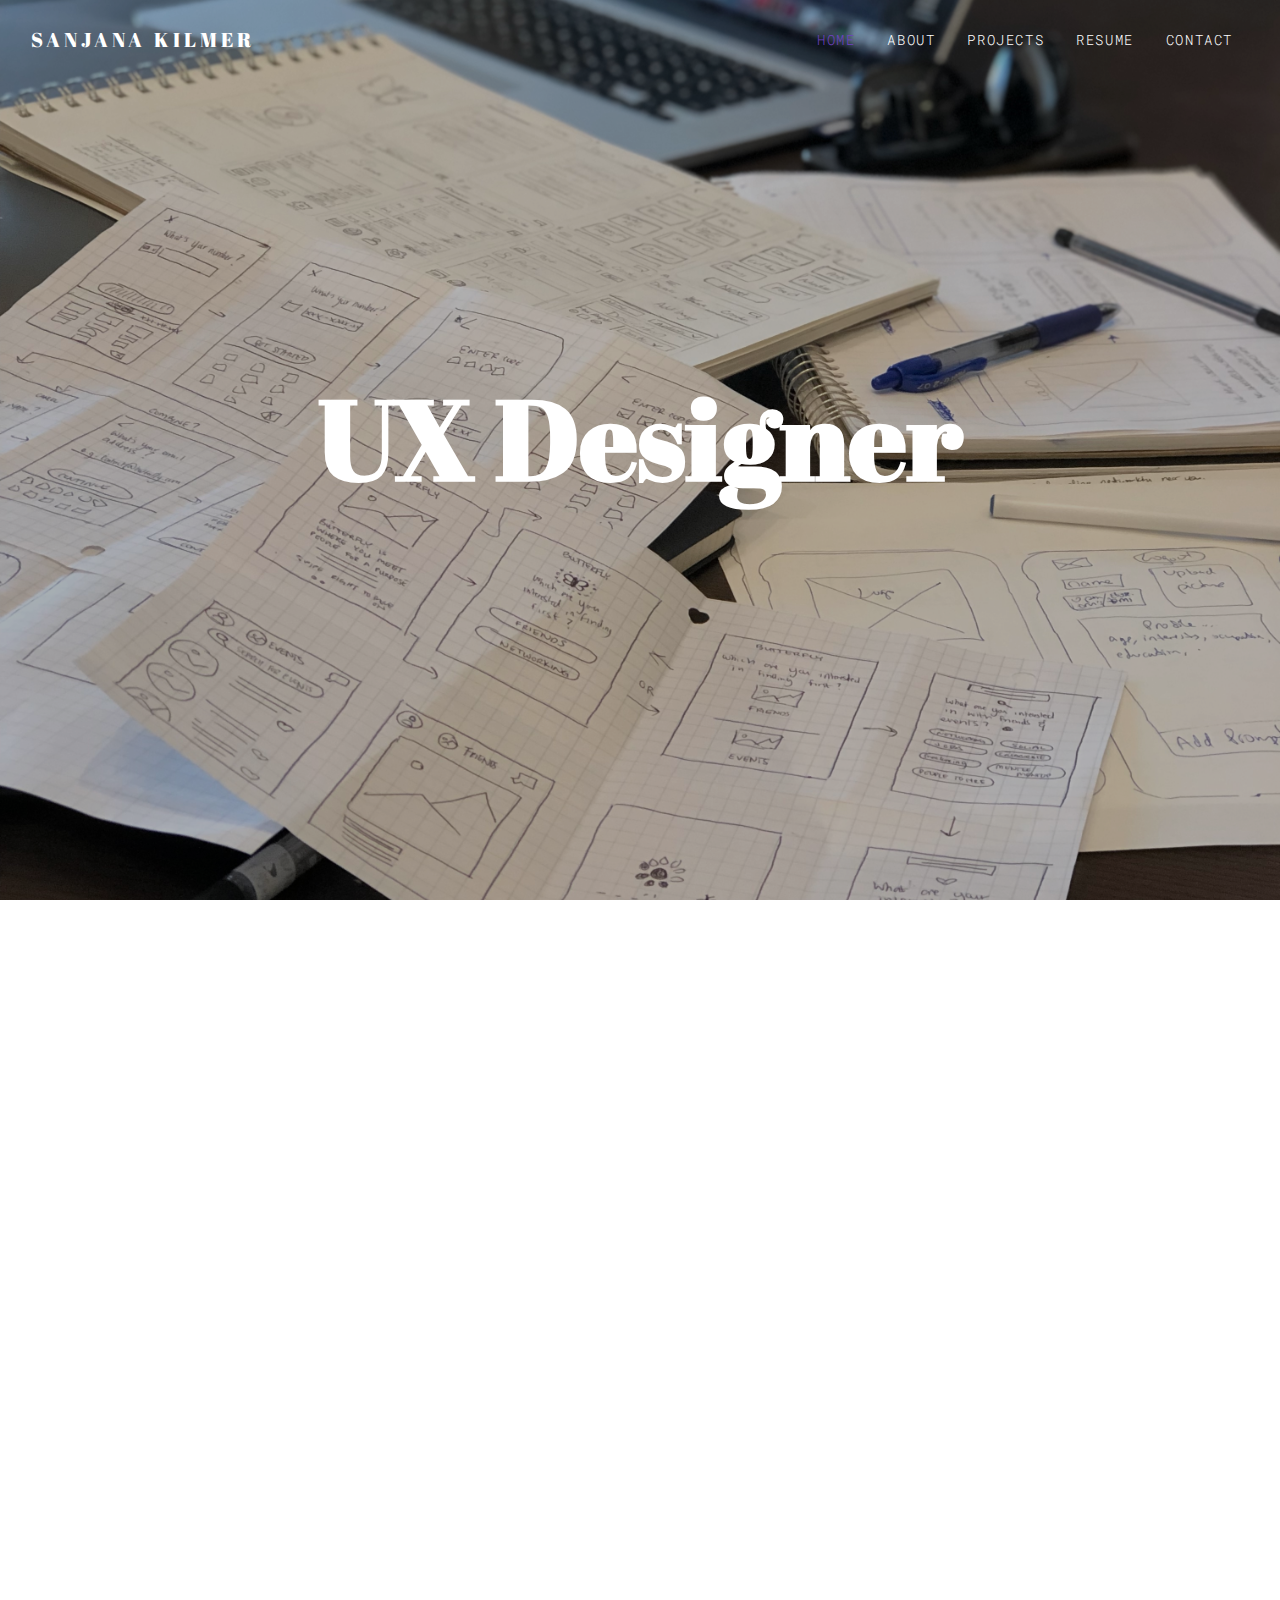
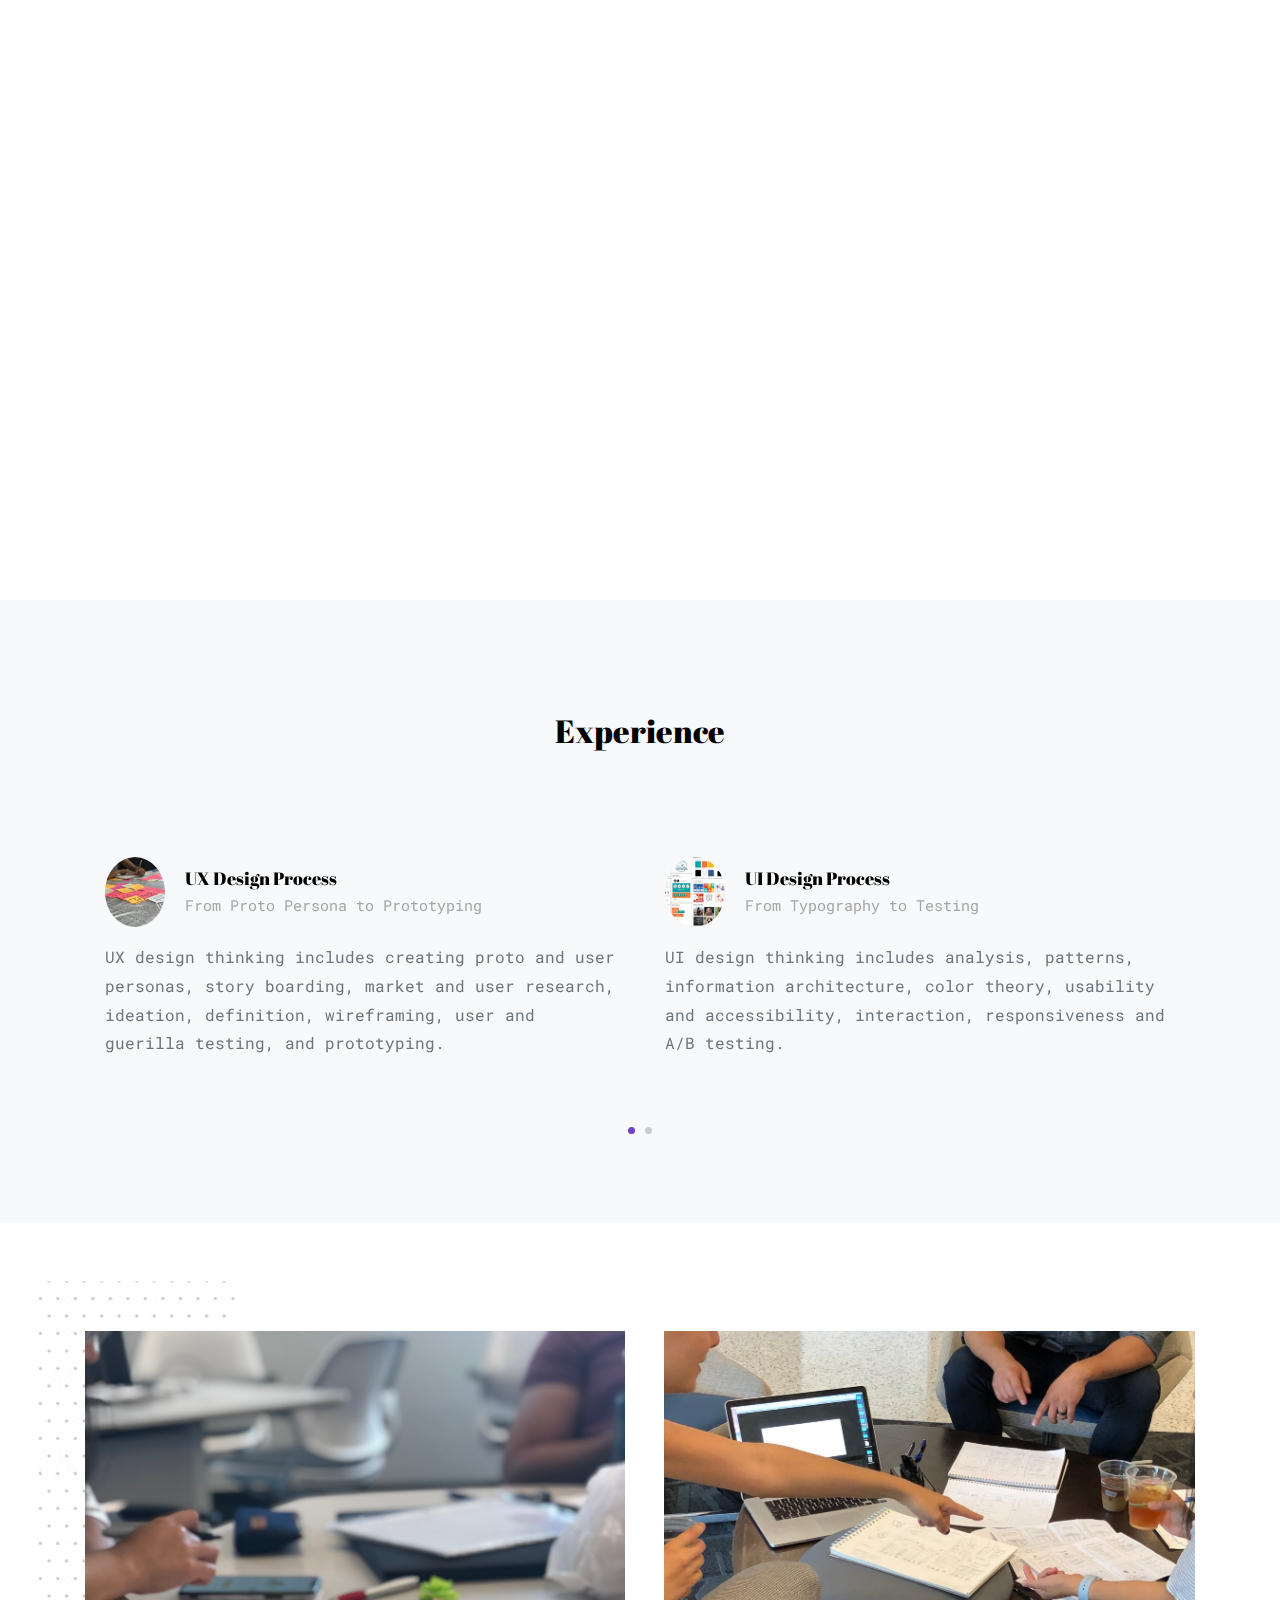
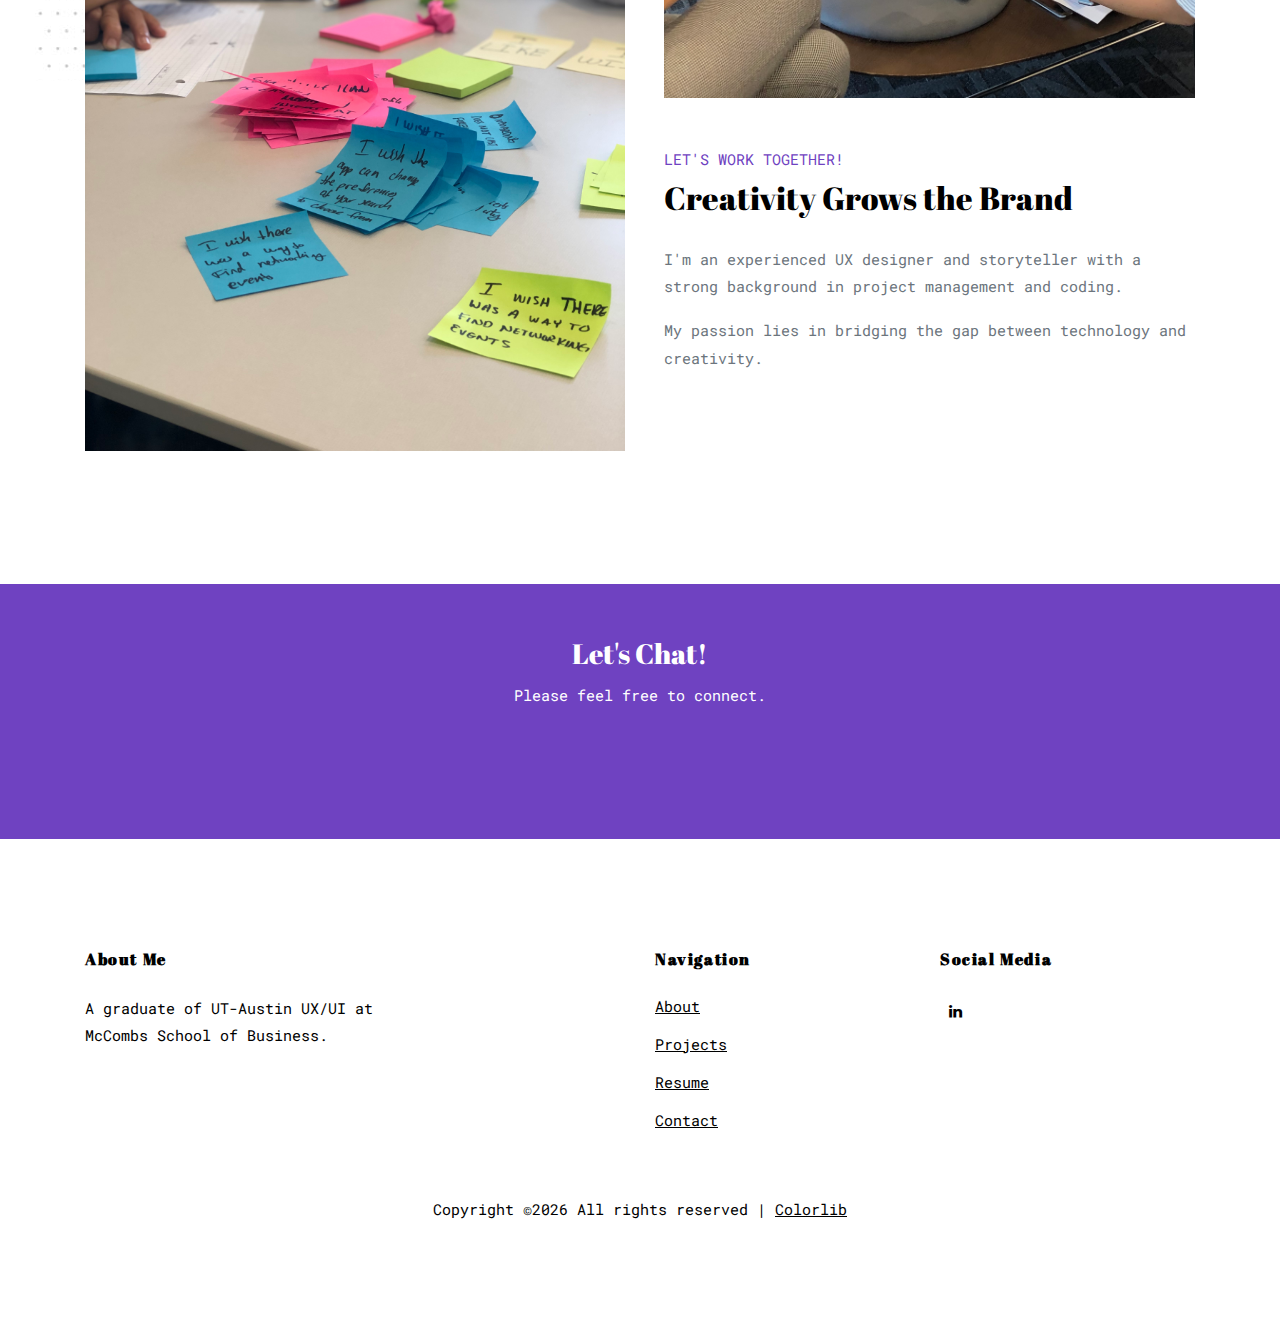
==== index.html @ 7eedc4c9 "Update index.html" ====
<!DOCTYPE html>
<html lang="en">

<head>
  <title>Sanjana Kilmer &mdash; Website</title>
  <meta charset="utf-8">
  <meta name="viewport" content="width=device-width, initial-scale=1, shrink-to-fit=no">


  <link href="https://fonts.googleapis.com/css?family=Abril+Fatface:400,400i|Roboto+Mono&display=swap" rel="stylesheet">


  <link rel="stylesheet" href="css/animate.css">
  <link rel="stylesheet" href="css/owl.carousel.min.css">
  <link rel="stylesheet" href="css/jquery.fancybox.min.css">


  <link rel="stylesheet" href="fonts/ionicons/css/ionicons.min.css">
  <link rel="stylesheet" href="fonts/fontawesome/css/font-awesome.min.css">
  <link rel="stylesheet" href="fonts/flaticon/font/flaticon.css">
  <link rel="stylesheet" href="css/aos.css">
  <link rel="stylesheet"
    href="https://cdnjs.cloudflare.com/ajax/libs/simple-line-icons/2.4.1/css/simple-line-icons.css">

  <!-- Theme Style -->
  <link rel="stylesheet" href="css/style.css">
  <link rel="stylesheet" href="css/mycss.css">

</head>

<body>

  <header role="banner">
    <nav class="navbar navbar-expand-lg  bg-dark">
      <div class="container-fluid">
        <a class="navbar-brand " href="index.html">Sanjana Kilmer</a>

        <button class="navbar-toggler" type="button" data-toggle="collapse" data-target="#navbarsExample05"
          aria-controls="navbarsExample05" aria-expanded="false" aria-label="Toggle navigation">
          <span class="navbar-toggler-icon"></span>
        </button>

   
        <div class="collapse navbar-collapse" id="navbarsExample05">
          <ul class="navbar-nav pl-md-5 ml-auto">
            <li class="nav-item">
              <a class="nav-link active" href="index.html">Home</a>
            </li>
            <li class="nav-item">
              <a class="nav-link" href="about.html">About</a>
            </li>
            <li class="nav-item dropdown">
              <a class="nav-link" href="projects.html">Projects</a>
            </li>
            <li class="nav-item">
              <a class="nav-link" href="resume.html">Resume</a>
            </li>
            <li class="nav-item">
              <a class="nav-link" href="contact.html">Contact</a>
            </li>
          </ul>

          
        </div>
      </div>
    </nav>
  </header>
  <!-- END header -->

  <div class="slider-item overlay" data-stellar-background-ratio="0.5"
    style="background-image: url('images/Homepage.jpg');">
    <div class="container">
      <div class="row slider-text align-items-center justify-content-center">
        <div class="col-lg-12 text-center col-sm-12">
          <h1 class="mb-4" data-aos="fade-up" data-aos-delay="100">UX Designer</h1>
        </div>
      </div>
    </div>
  </div>

  <div class="section">
    <div class="container">
      <div class="row">
        
          <div class="col-lg-3 mb-4">
              <div class="service text-center" data-aos="fade-up" data-aos-delay="300">
                <span class="icon icon-magnifier mb-4 d-block"></span>
                <h3>Research</h3>
                <p>Everything begins with market and user research.</p>
              </div>
            </div>

        <div class="col-lg-3 mb-4">
          <div class="service text-center" data-aos="fade-up" data-aos-delay="">
            <span class="icon icon-paper-plane mb-4 d-block"></span>
            <h3>Paper Wireframing</h3>
            <p>Prototypes begin with brainstorming, paper designs, and many iterations.</p>
          </div>
        </div>

        <div class="col-lg-3 mb-4">
          <div class="service text-center" data-aos="fade-up" data-aos-delay="100">
            <span class="icon icon-screen-desktop mb-4 d-block"></span>
            <h3>Web Design</h3>
            <p>From research to clickable, responsive website designs.</p>
          </div>
        </div>

        <div class="col-lg-3 mb-4">
          <div class="service text-center" data-aos="fade-up" data-aos-delay="200">
            <span class="icon icon-screen-smartphone mb-4 d-block"></span>
            <h3>Mobile Design</h3>
            <p>Apps and responsive designs.</p>
          </div>
        </div>

      </div>
    </div>
  </div>

  <div class="section">
      <div class="container">
        <div class="row justify-content-center mb-5">
          <div class="col-md-8 text-center" data-aos="fade-up" data-aos-delay="">
            <h2 class="mb-4 section-title">Select Projects</h2>
            <p>Where design thinking, collaboration, and teamwork brings out the best.</p>
          </div>
        </div>
  
        <div class="row">
          <div class="col-lg-4" data-aos="fade-up" data-aos-delay="100">
            <div class="media d-block media-custom text-center">
              <a href="portfolio-single1.html"><img src="images/Ruffugees.png" alt="Image Placeholder" class="img-fluid"></a>
              <div class="media-body">
                <h3 class="mt-0 text-black">Responsive Design for a Non-Profit</h3>
                <p>A collaborative, mobile responsive website redesign for a non-profit organization.</p>
              </div>
            </div>
          </div>
          <div class="col-lg-4" data-aos="fade-up" data-aos-delay="200">
            <div class="media d-block media-custom text-center">
              <a href="portfolio-single2.html"><img src="images/Butterfly.png" alt="Image Placeholder" class="img-fluid"></a>
              <div class="media-body">
                <h3 class="mt-0 text-black">A Social App</h3>
                <p>A collaborative social app for Austinites.</p>
              </div>
            </div>
          </div>
          <div class="col-lg-4" data-aos="fade-up" data-aos-delay="300">
            <div class="media d-block media-custom text-center">
              <a href="portfolio-single3.html"><img src="images/DoL.png" alt="Image Placeholder" class="img-fluid"></a>
              <div class="media-body">
                <h3 class="mt-0 text-black">Redesign for the Department of Labor</h3>
                <p>UI-focused redesign of the Department of Labor website.</p>
              </div>
            </div>
          </div>
    
        </div>
      </div>
      
  </div>

  <div class="section bg-light block-11">
    <div class="container">
      <div class="row justify-content-center mb-5">
        <div class="col-md-8 text-center">
          <h2 class="mb-4 section-title">Experience</h2>
        </div>
      </div>
      <div class="nonloop-block-11 owl-carousel">
        <div class="item">
          <div class="block-33 h-100">
            <div class="vcard d-flex mb-3">
              <div class="image align-self-center"><img src="images/ButterflyAffinity.jpg" alt="Person here"></div>
              <div class="name-text align-self-center">
                <h2 class="heading">UX Design Process</h2>
                <span class="meta">From Proto Persona to Prototyping</span>
              </div>
            </div>
            <div class="text">
              <blockquote>
                <p>UX design thinking includes creating proto and user personas, story boarding, market and user research, ideation, definition, wireframing, user and guerilla testing, and prototyping.</p>
              </blockquote>
            </div>
          </div>
        </div>

        <div class="item">
          <div class="block-33 h-100">
            <div class="vcard d-flex mb-3">
              <div class="image align-self-center"><img src="images/RuffugeesUI.png" alt="Person here"></div>
              <div class="name-text align-self-center">
                <h2 class="heading">UI Design Process</h2>
                <span class="meta">From Typography to Testing</span>
              </div>
            </div>
            <div class="text">
              <blockquote>
                <p>UI design thinking includes analysis, patterns, information architecture, color theory, usability and accessibility, interaction, responsiveness and A/B testing.</p>
              </blockquote>
            </div>
          </div>
        </div>

        <div class="item">
          <div class="block-33 h-100">
            <div class="vcard d-flex mb-3">
              <div class="image align-self-center"><img src="images/IWish.jpg" alt="Person here"></div>
              <div class="name-text align-self-center">
                <h2 class="heading">Teamwork</h2>
                <span class="meta">From Projects to Presentations</span>
              </div>
            </div>
            <div class="text">
              <blockquote>
                <p>Teamwork on projects begins with communication, organization, stream-lined project management delegation, playing on strengths, and preparing effective presentations for clients.</p>
              </blockquote>
            </div>
          </div>
        </div>

        <div class="item">
          <div class="block-33 h-100">
            <div class="vcard d-flex mb-3">
              <div class="image align-self-center"><img src="images/Testing.jpg" alt="Person here"></div>
              <div class="name-text align-self-center">
                <h2 class="heading">Technology</h2>
                <span class="meta">From Coding to Collaborating</span>
              </div>
            </div>
            <div class="text">
              <blockquote>
                <p>Technology plays a vital role, utilizing individual and collaborations on Miro, Trello, Drives, Adobe, InVision, coding in HTML, CSS, JavaScript, jQuery, among others.</p>
              </blockquote>
            </div>
          </div>
        </div>

      </div>
    </div>
  </div>
  <!-- END .block-4 -->
  </div>


  <div class="section">
    <div class="container">
      <div class="row">
        
        <div class="col-lg-6 ml-auto pl-lg-4 mb-5 order-2">

          <img src="images/Teamwork.jpg" alt="Image" class="img-fluid mb-5">
          
          <span class="d-block text-uppercase text-primary">Let's Work Together!</span>
          <h2 class="mb-4 section-title">Creativity Grows the Brand</h2>
          <p>I'm an experienced UX designer and storyteller with a strong background in project management and coding.</p>
          <p class="mb-5">My passion lies in bridging the gap between technology and creativity.</p>
        </div>
        <div class="col-lg-6 order-1">
          <figure class="img-dotted-bg">
            <img src="images/IWish.jpg" alt="Image" class="img-fluid">
          </figure>

        </div>
      </div>
    </div>
  </div>

  
  
  <div class="bg-primary py-5">
      <div class="container text-center">
        <div class="row justify-content-center">
          <div class="col-lg-7">
            <h3 class="text-white mb-2 font-weight-normal" >Let's Chat!</h3>
            <p class="text-white mb-4">Please feel free to connect.</p>
              
            <p class="mb-0" data-aos="fade-up" data-aos-delay="200"><a href="contact.html" class="btn btn-outline-white px-4 py-3">Get In Touch!</a></p>
          </div>
        </div>
  
      </div>
    </div>
  
  

  <footer class="site-footer" role="contentinfo">
    <div class="container">
      <div class="row mb-5">
        <div class="col-md-4 mb-5">
          <h3 class="mb-4">About Me</h3>
          <p class="mb-5">A graduate of UT-Austin UX/UI at McCombs School of Business.</p>
          

        </div>
      
        <div class="col-md-3 ml-auto">
          <h3 class="mb-4">Navigation</h3>
          <ul class="list-unstyled footer-link">
            <li><a href="about.html">About</a></li>
            <li><a href="projects.html">Projects</a></li>
            <li><a href="resume.html">Resume</a></li>
            <li><a href="contact.html">Contact</a></li>
          </ul>
          
        </div>
        <div class="col-md-3 mb-5">
            <h3 class="mb-4">Social Media</h3>
          <ul class="list-unstyled footer-link d-flex footer-social">
            <li><a target="_blank" href="https://www.linkedin.com/in/sanjana-kilmer/" class="p-2"><span class="fa fa-linkedin"></span></a></li>
          </ul>
        </div>
        
      </div>
      <div class="row">
        <div class="col-12 text-md-center text-left">
          <p>
            <!-- Link back to Colorlib can't be removed. Template is licensed under CC BY 3.0. -->
            Copyright &copy;<script>document.write(new Date().getFullYear());</script> All rights reserved | <a href="https://colorlib.com" target="_blank" >Colorlib</a>
            <!-- Link back to Colorlib can't be removed. Template is licensed under CC BY 3.0. -->
          </p>
        </div>
      </div>
    </div>
  </footer>
  <!-- END footer -->

  <!-- loader -->
  <div id="loader" class="show fullscreen"><svg class="circular" width="48px" height="48px">
      <circle class="path-bg" cx="24" cy="24" r="22" fill="none" stroke-width="4" stroke="#eeeeee" />
      <circle class="path" cx="24" cy="24" r="22" fill="none" stroke-width="4" stroke-miterlimit="10"
        stroke="#ffc107" /></svg></div>

  <script src="js/jquery-3.2.1.min.js"></script>
  <script src="js/jquery-migrate-3.0.1.min.js"></script>
  <script src="js/popper.min.js"></script>
  <script src="js/bootstrap.min.js"></script>
  <script src="js/owl.carousel.min.js"></script>
  <script src="js/jquery.waypoints.min.js"></script>
  <script src="js/jquery.fancybox.min.js"></script>
  <script src="js/jquery.stellar.min.js"></script>
  <script src="js/aos.js"></script>
  <script src="js/main.js"></script>

</body>

</html>
---- fonts/flaticon/font/flaticon.css ----
/*
  	Flaticon icon font: Flaticon
  	Creation date: 17/05/2019 07:33
  	*/

@font-face {
  font-family: "Flaticon";
  src: url("./Flaticon.eot");
  src: url("./Flaticon.eot?#iefix") format("embedded-opentype"),
       url("./Flaticon.woff2") format("woff2"),
       url("./Flaticon.woff") format("woff"),
       url("./Flaticon.ttf") format("truetype"),
       url("./Flaticon.svg#Flaticon") format("svg");
  font-weight: normal;
  font-style: normal;
}

@media screen and (-webkit-min-device-pixel-ratio:0) {
  @font-face {
    font-family: "Flaticon";
    src: url("./Flaticon.svg#Flaticon") format("svg");
  }
}

[class^="flaticon-"]:before, [class*=" flaticon-"]:before,
[class^="flaticon-"]:after, [class*=" flaticon-"]:after {   
  font-family: Flaticon;
  speak: none;
  font-style: normal;
  font-weight: normal;
  font-variant: normal;
  text-transform: none;
  line-height: 1;

  /* Better Font Rendering =========== */
  -webkit-font-smoothing: antialiased;
  -moz-osx-font-smoothing: grayscale;
}

.flaticon-yoga-mat:before { content: "\f100"; }
.flaticon-pulse:before { content: "\f101"; }
.flaticon-weight:before { content: "\f102"; }
.flaticon-bike:before { content: "\f103"; }
.flaticon-weight-1:before { content: "\f104"; }
.flaticon-skip-rope:before { content: "\f105"; }
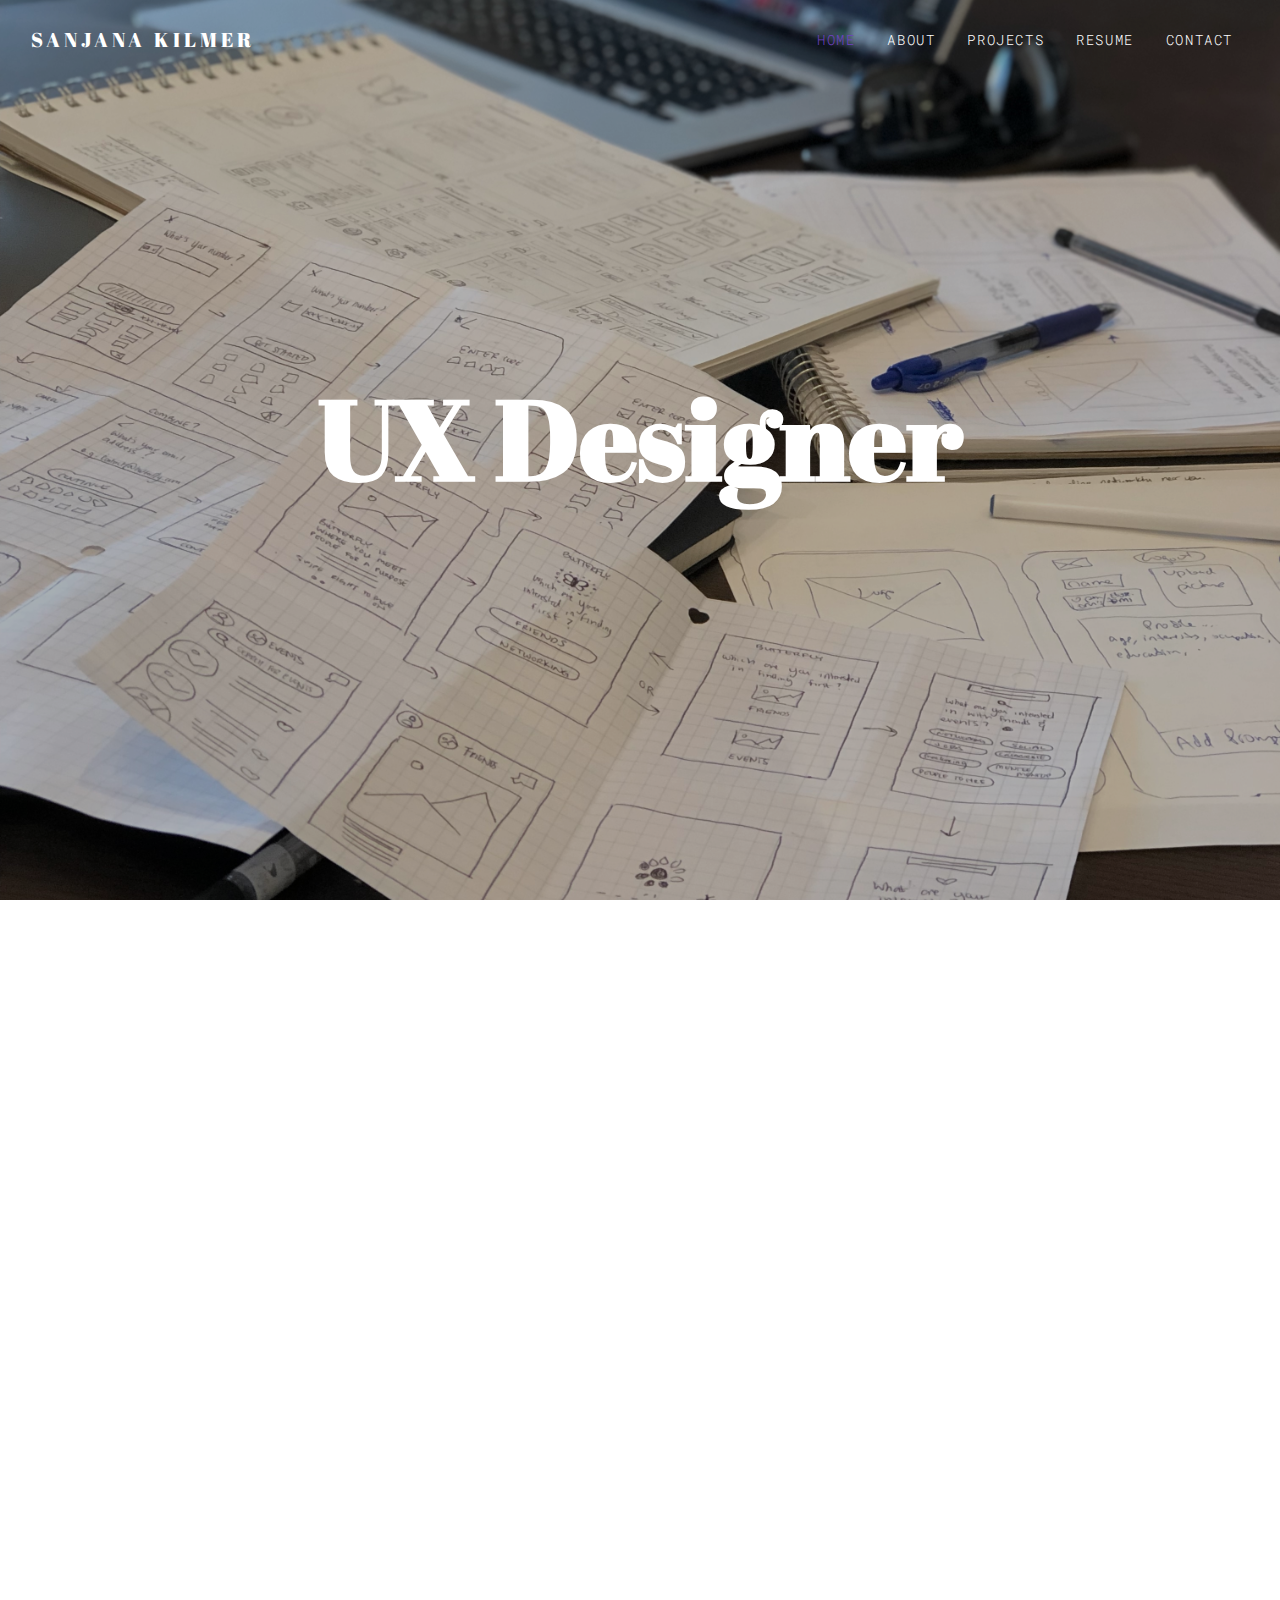
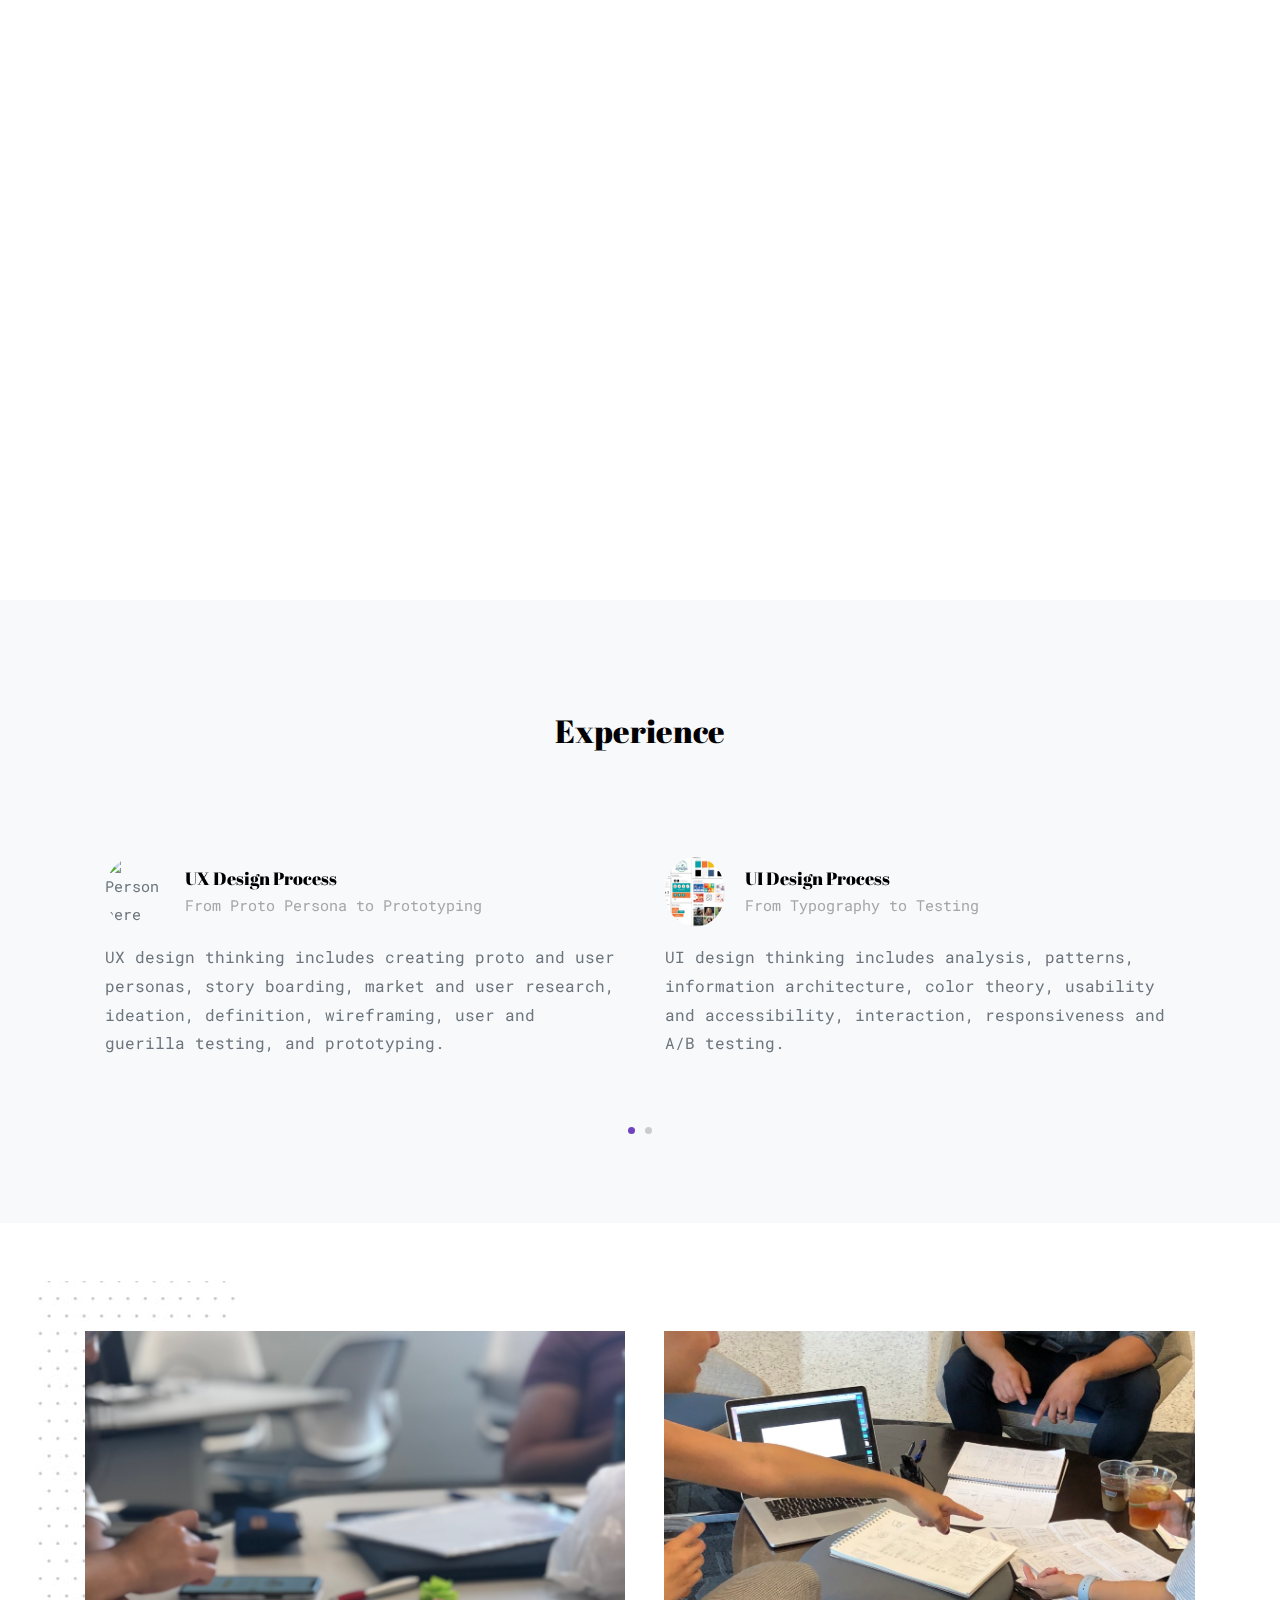
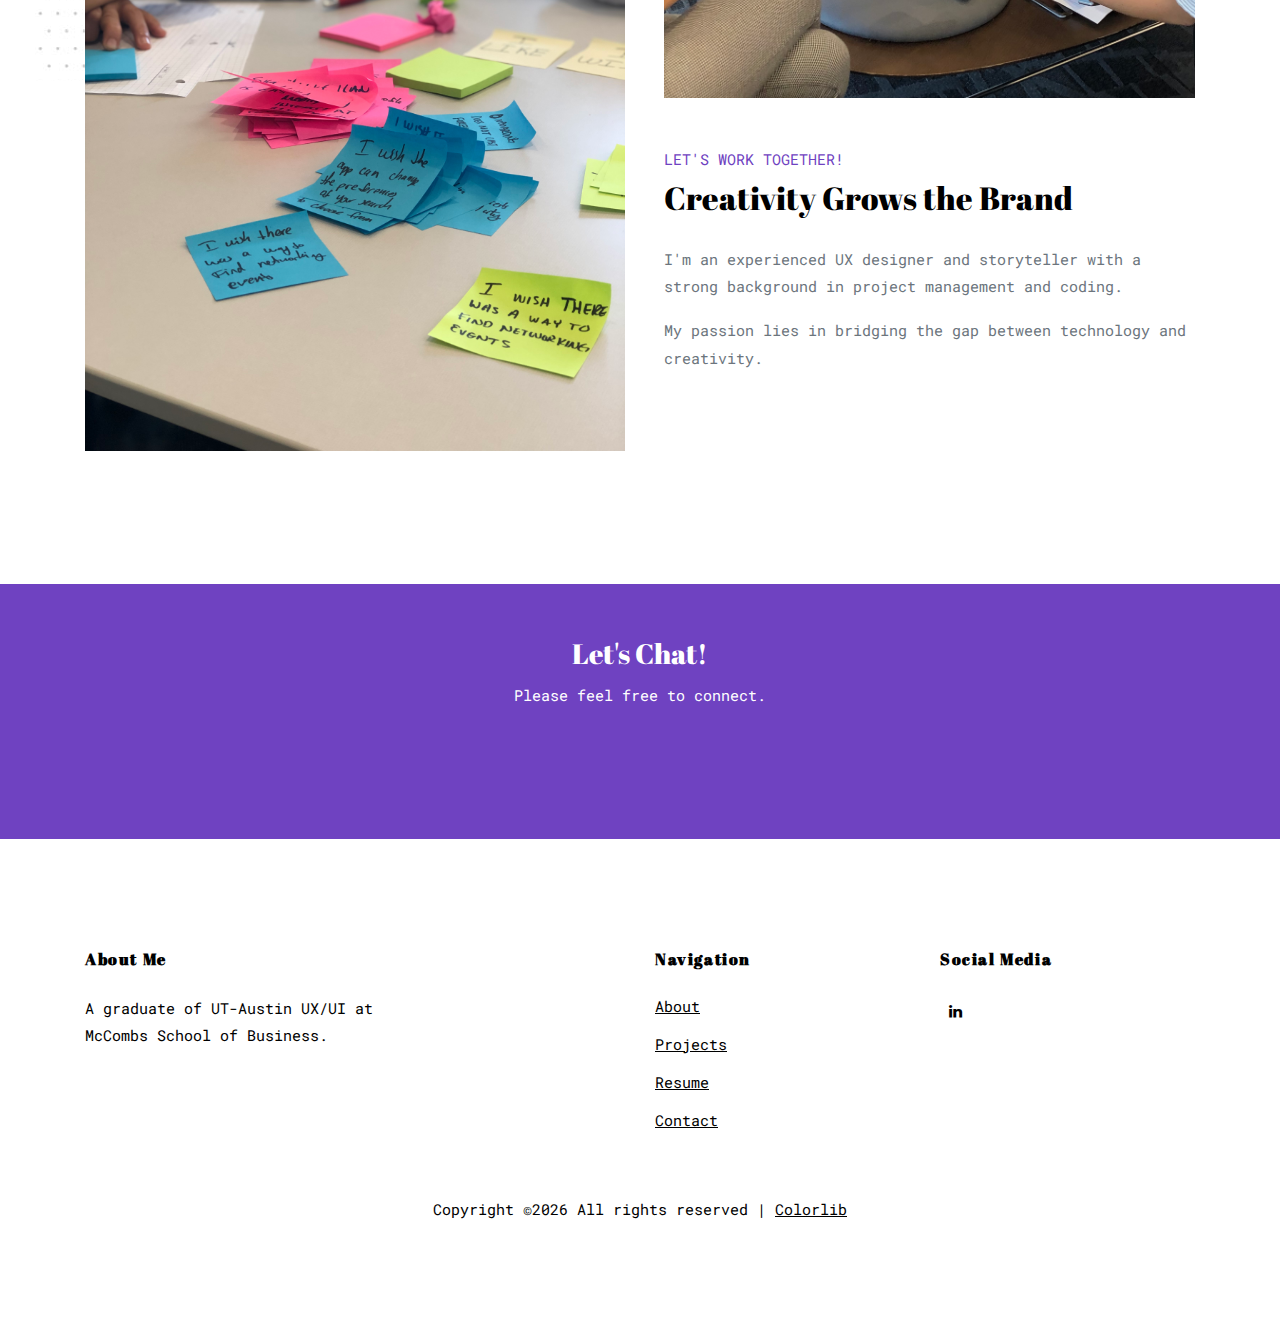
==== commit e179dc88: "Update index.html" ====
--- a/index.html
+++ b/index.html
@@ -129,6 +129,17 @@
         </div>
   
         <div class="row">
+
+            <div class="col-lg-4" data-aos="fade-up" data-aos-delay="300">
+                <div class="media d-block media-custom text-center">
+                  <a href="portfolio-single4.html"><img src="images/Dell.png" alt="Image Placeholder" class="img-fluid"></a>
+                  <div class="media-body">
+                    <h3 class="mt-0 text-black">Responsive E-Commerce Subsite</h3>
+                    <p>Mobile responsive and front-end developed e-commerce subsite.</p>
+                  </div>
+                </div>
+              </div>
+
           <div class="col-lg-4" data-aos="fade-up" data-aos-delay="100">
             <div class="media d-block media-custom text-center">
               <a href="portfolio-single1.html"><img src="images/Ruffugees.png" alt="Image Placeholder" class="img-fluid"></a>
@@ -138,21 +149,13 @@
               </div>
             </div>
           </div>
+
           <div class="col-lg-4" data-aos="fade-up" data-aos-delay="200">
             <div class="media d-block media-custom text-center">
               <a href="portfolio-single2.html"><img src="images/Butterfly.png" alt="Image Placeholder" class="img-fluid"></a>
               <div class="media-body">
                 <h3 class="mt-0 text-black">A Social App</h3>
                 <p>A collaborative social app for Austinites.</p>
-              </div>
-            </div>
-          </div>
-          <div class="col-lg-4" data-aos="fade-up" data-aos-delay="300">
-            <div class="media d-block media-custom text-center">
-              <a href="portfolio-single3.html"><img src="images/DoL.png" alt="Image Placeholder" class="img-fluid"></a>
-              <div class="media-body">
-                <h3 class="mt-0 text-black">Redesign for the Department of Labor</h3>
-                <p>UI-focused redesign of the Department of Labor website.</p>
               </div>
             </div>
           </div>
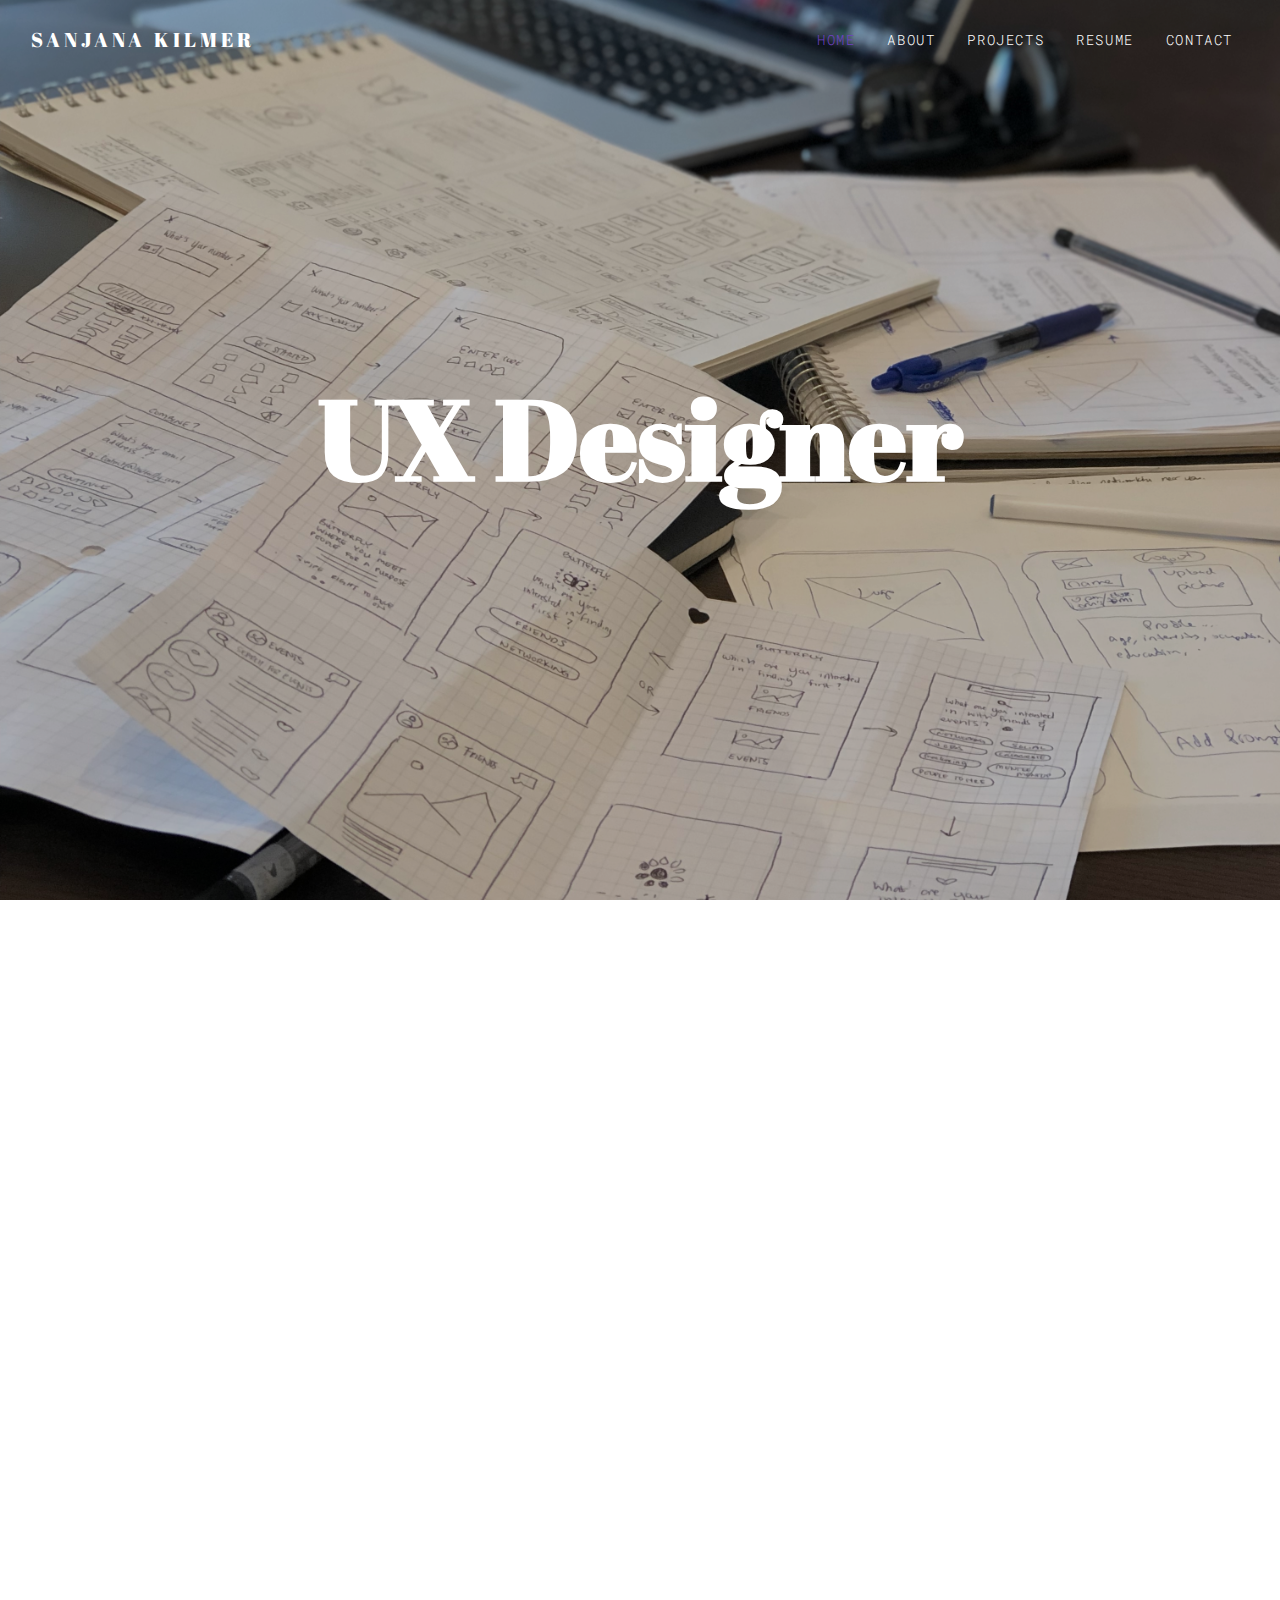
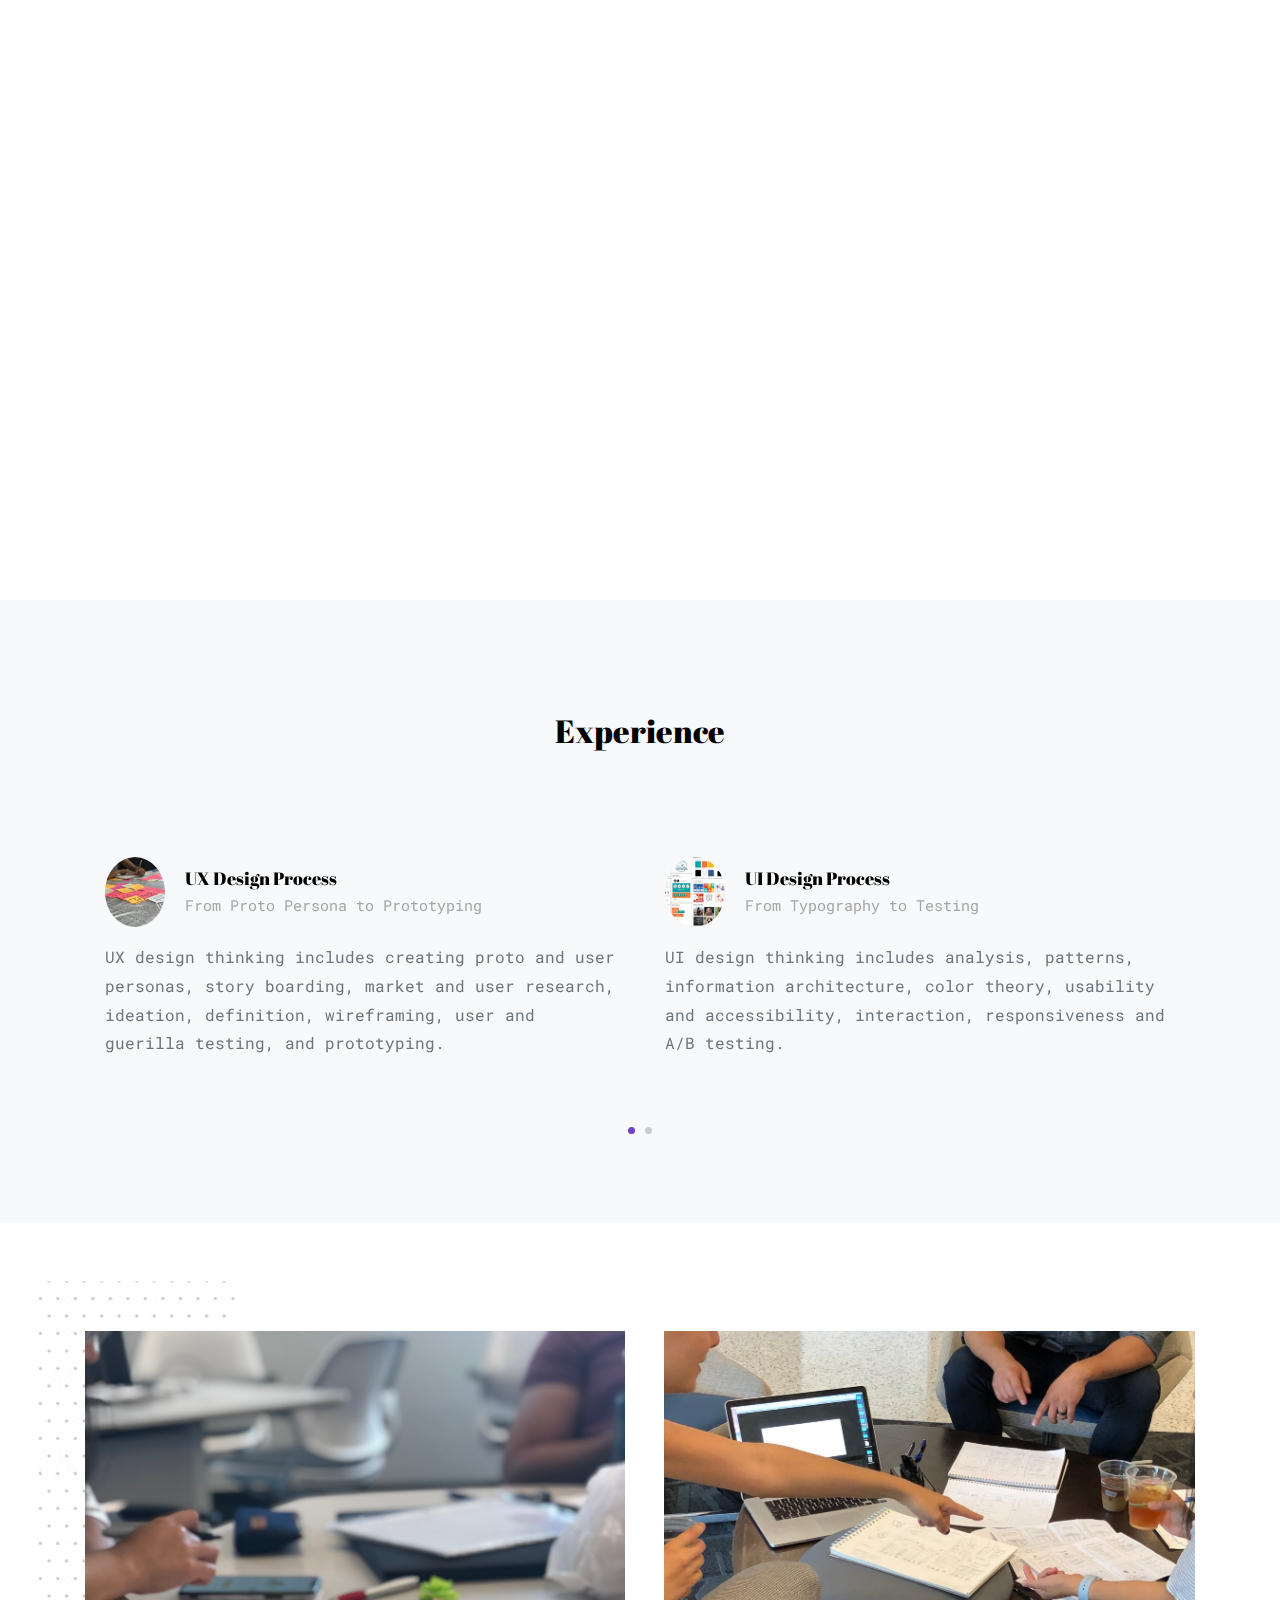
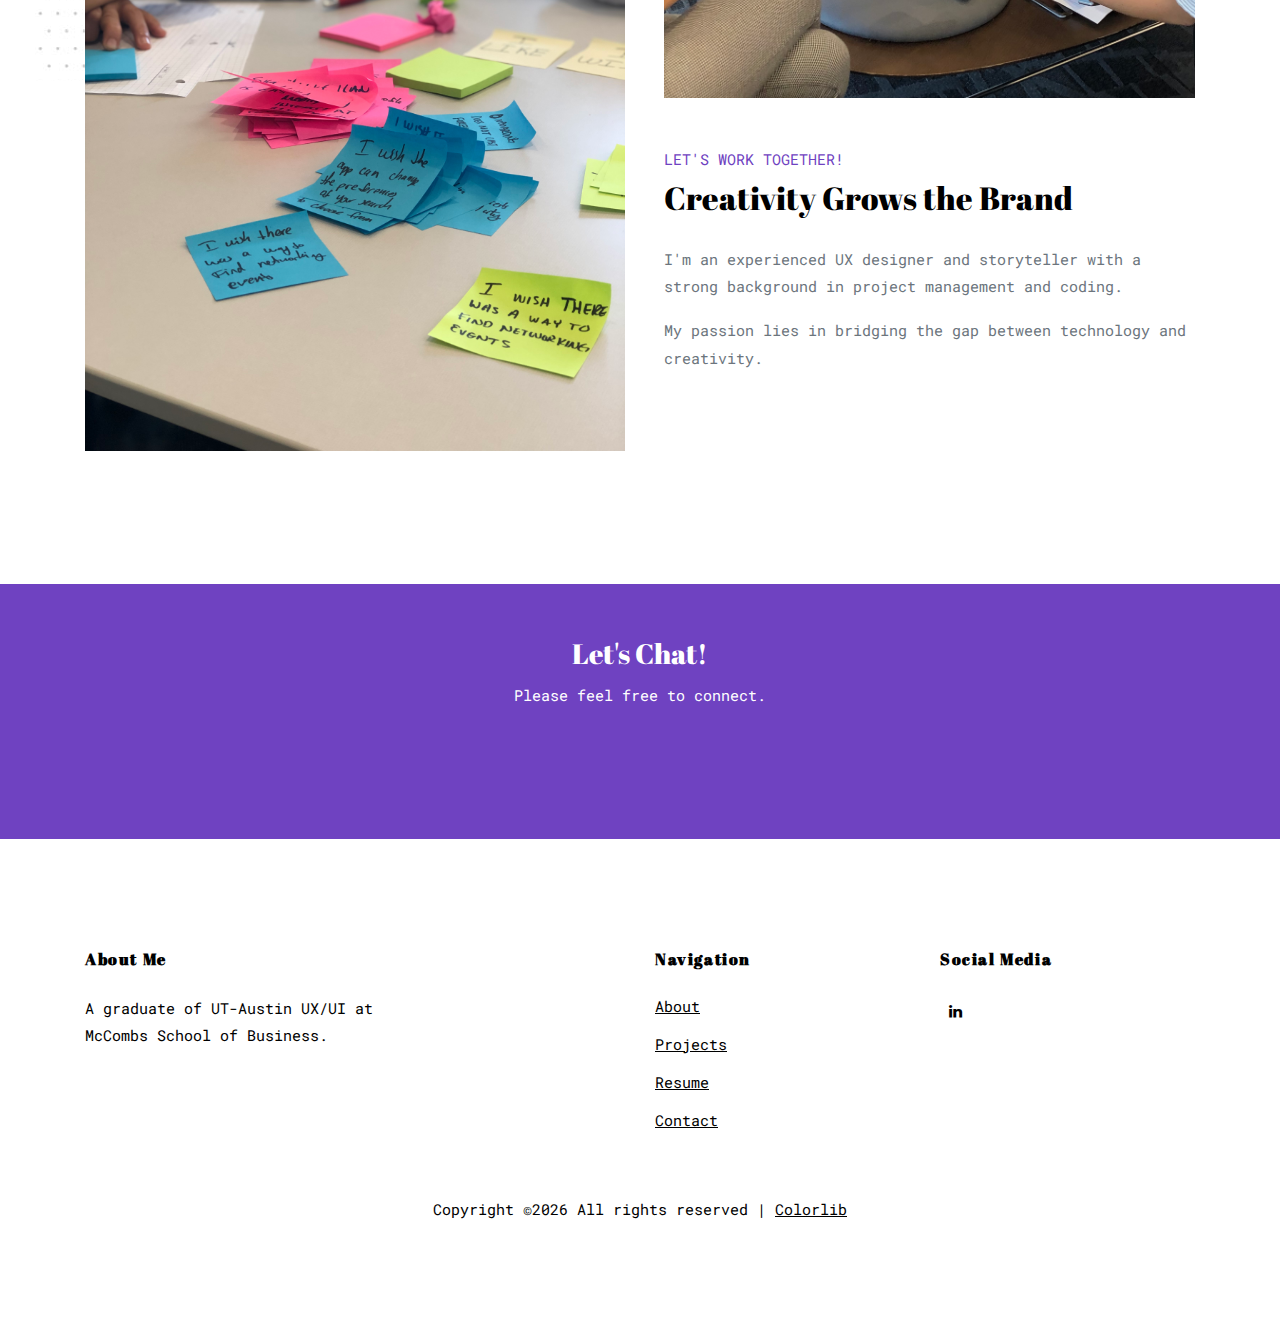
==== commit aa88dd93: "Update index.html" ====
(no text change in the page or its own stylesheets)
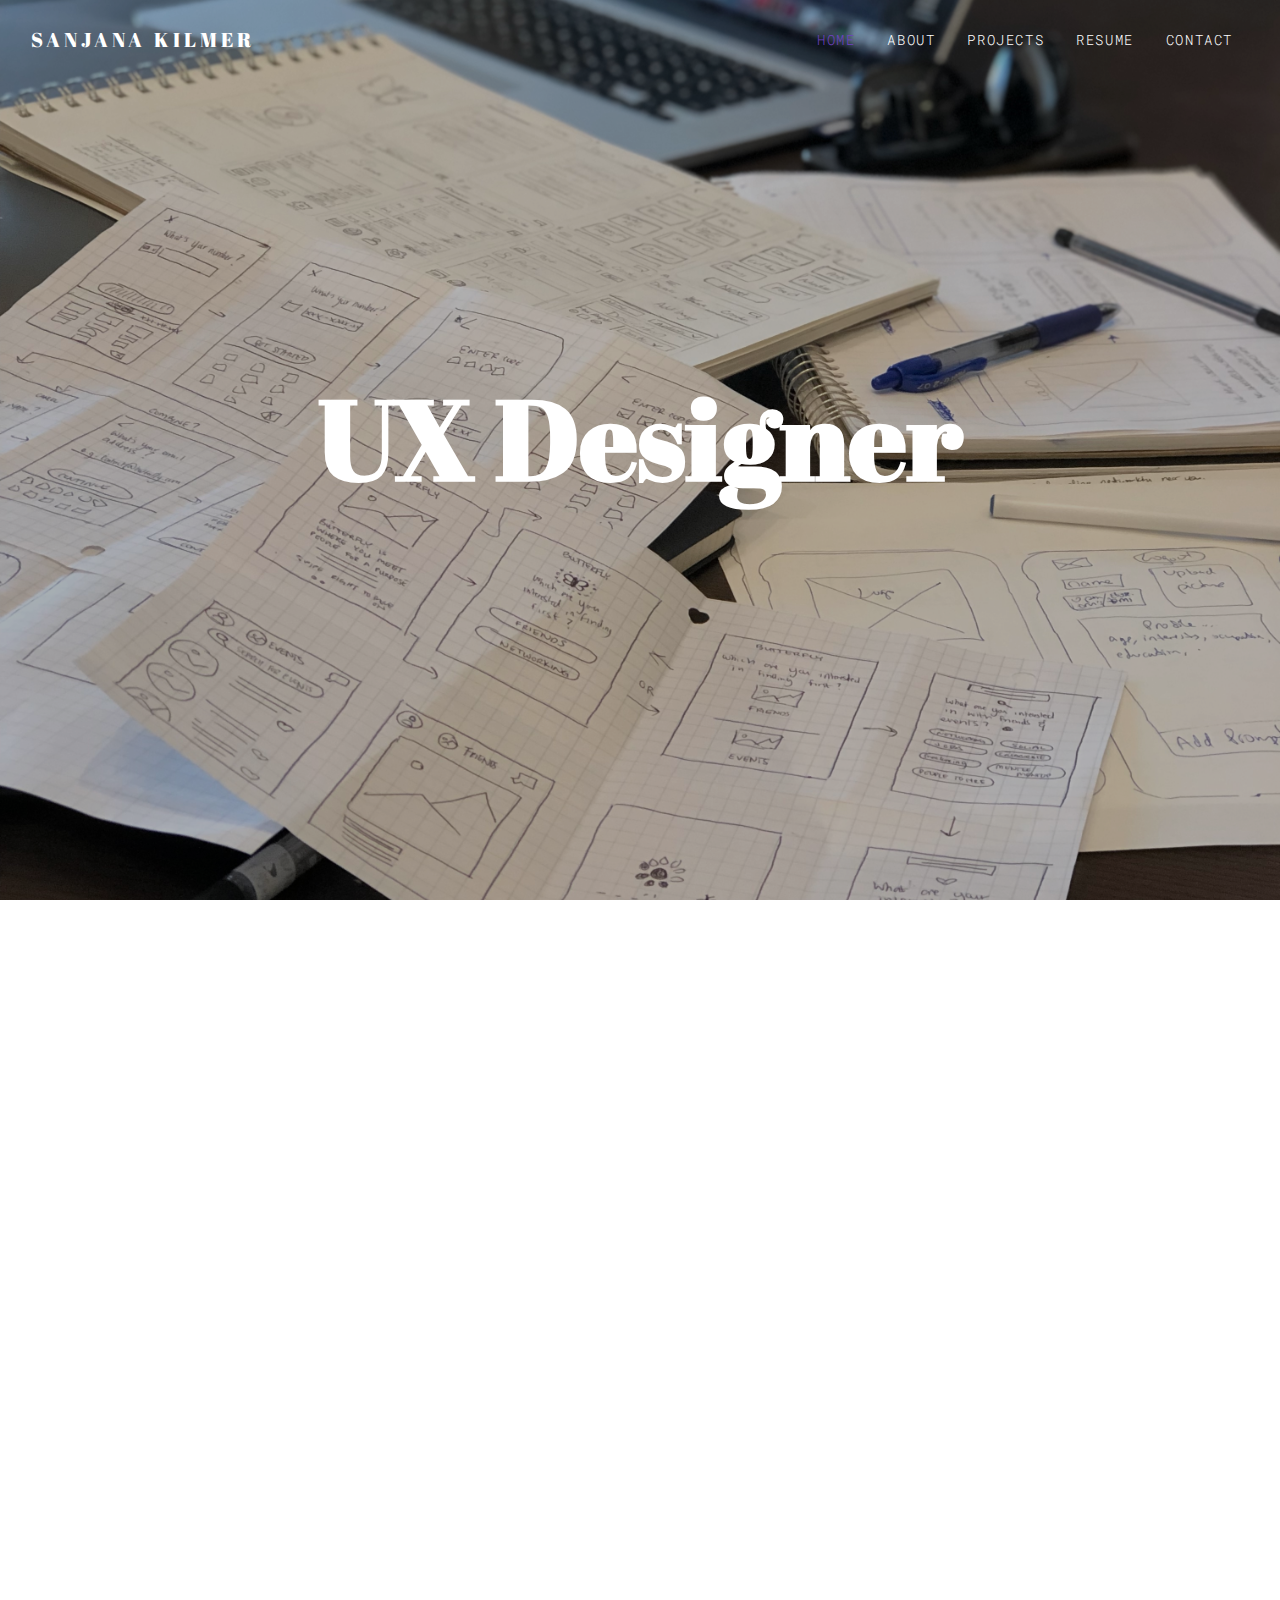
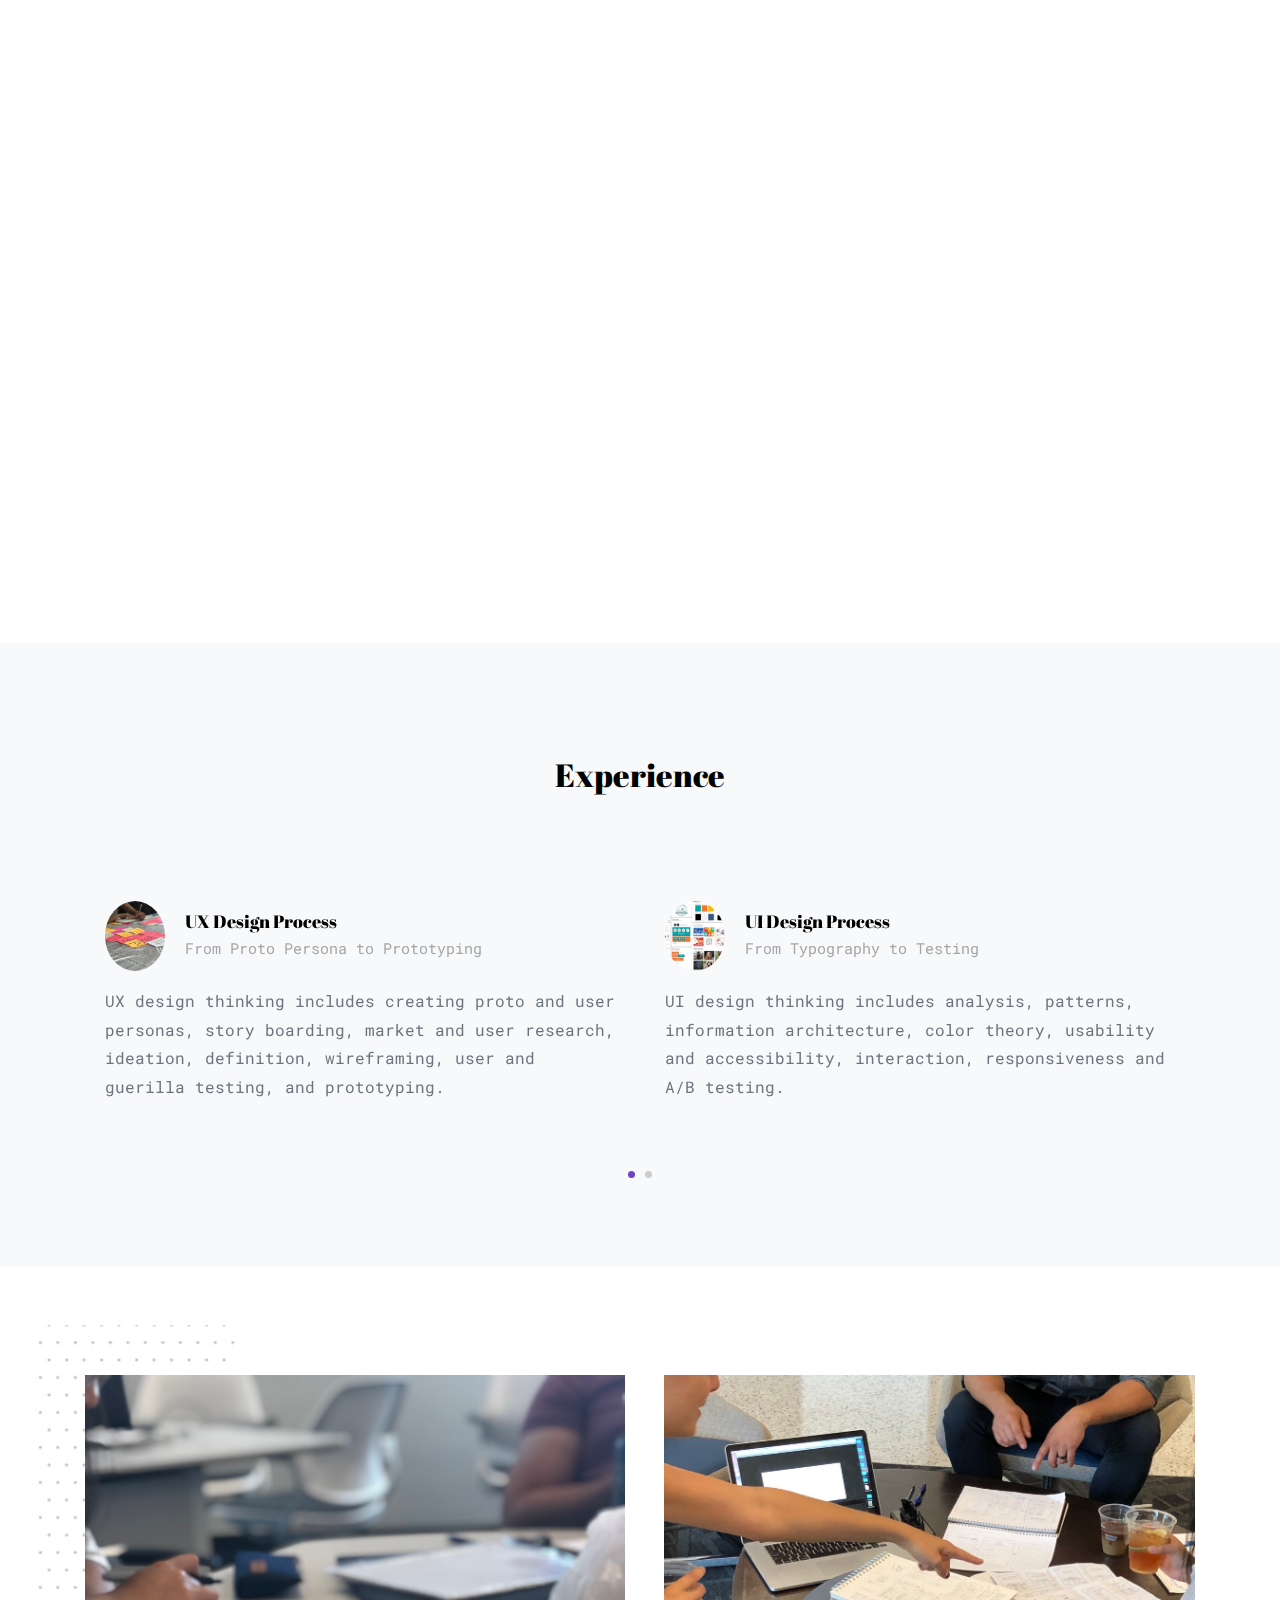
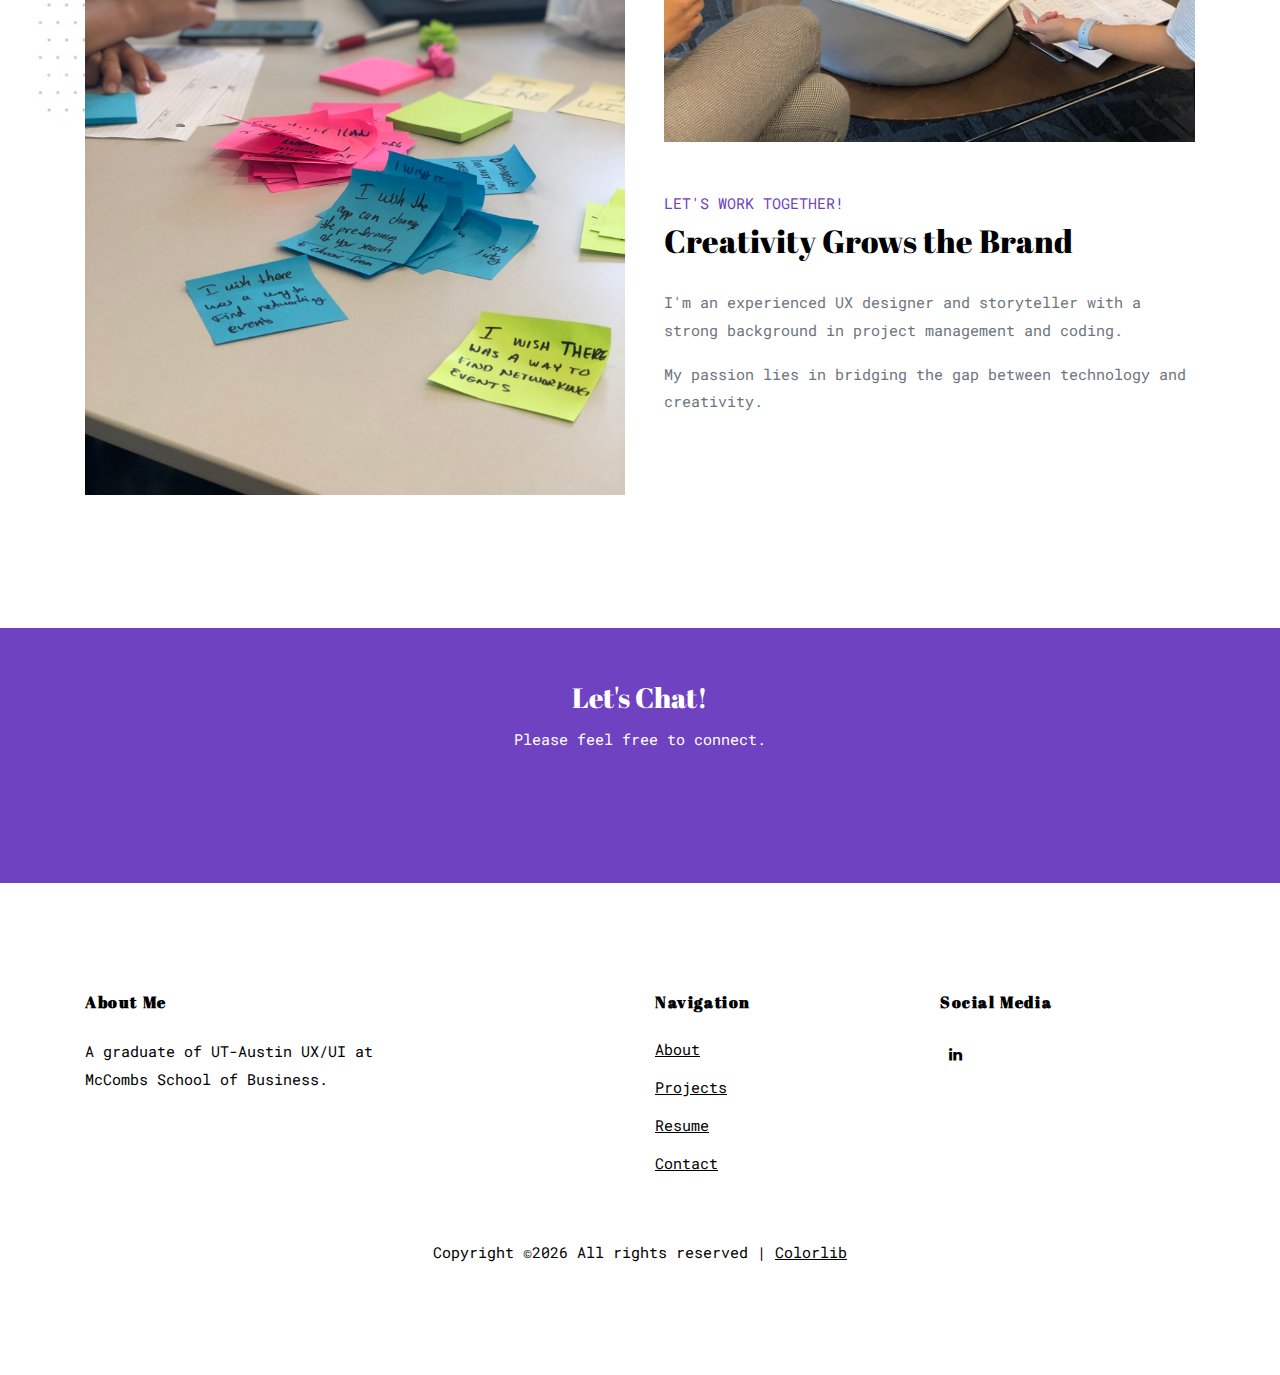
==== commit 52c7eddd: "Update index.html" ====
--- a/index.html
+++ b/index.html
@@ -125,6 +125,7 @@
           <div class="col-md-8 text-center" data-aos="fade-up" data-aos-delay="">
             <h2 class="mb-4 section-title">Select Projects</h2>
             <p>Where design thinking, collaboration, and teamwork brings out the best.</p>
+            <p>Click on the below images to view case study.</p>
           </div>
         </div>
   
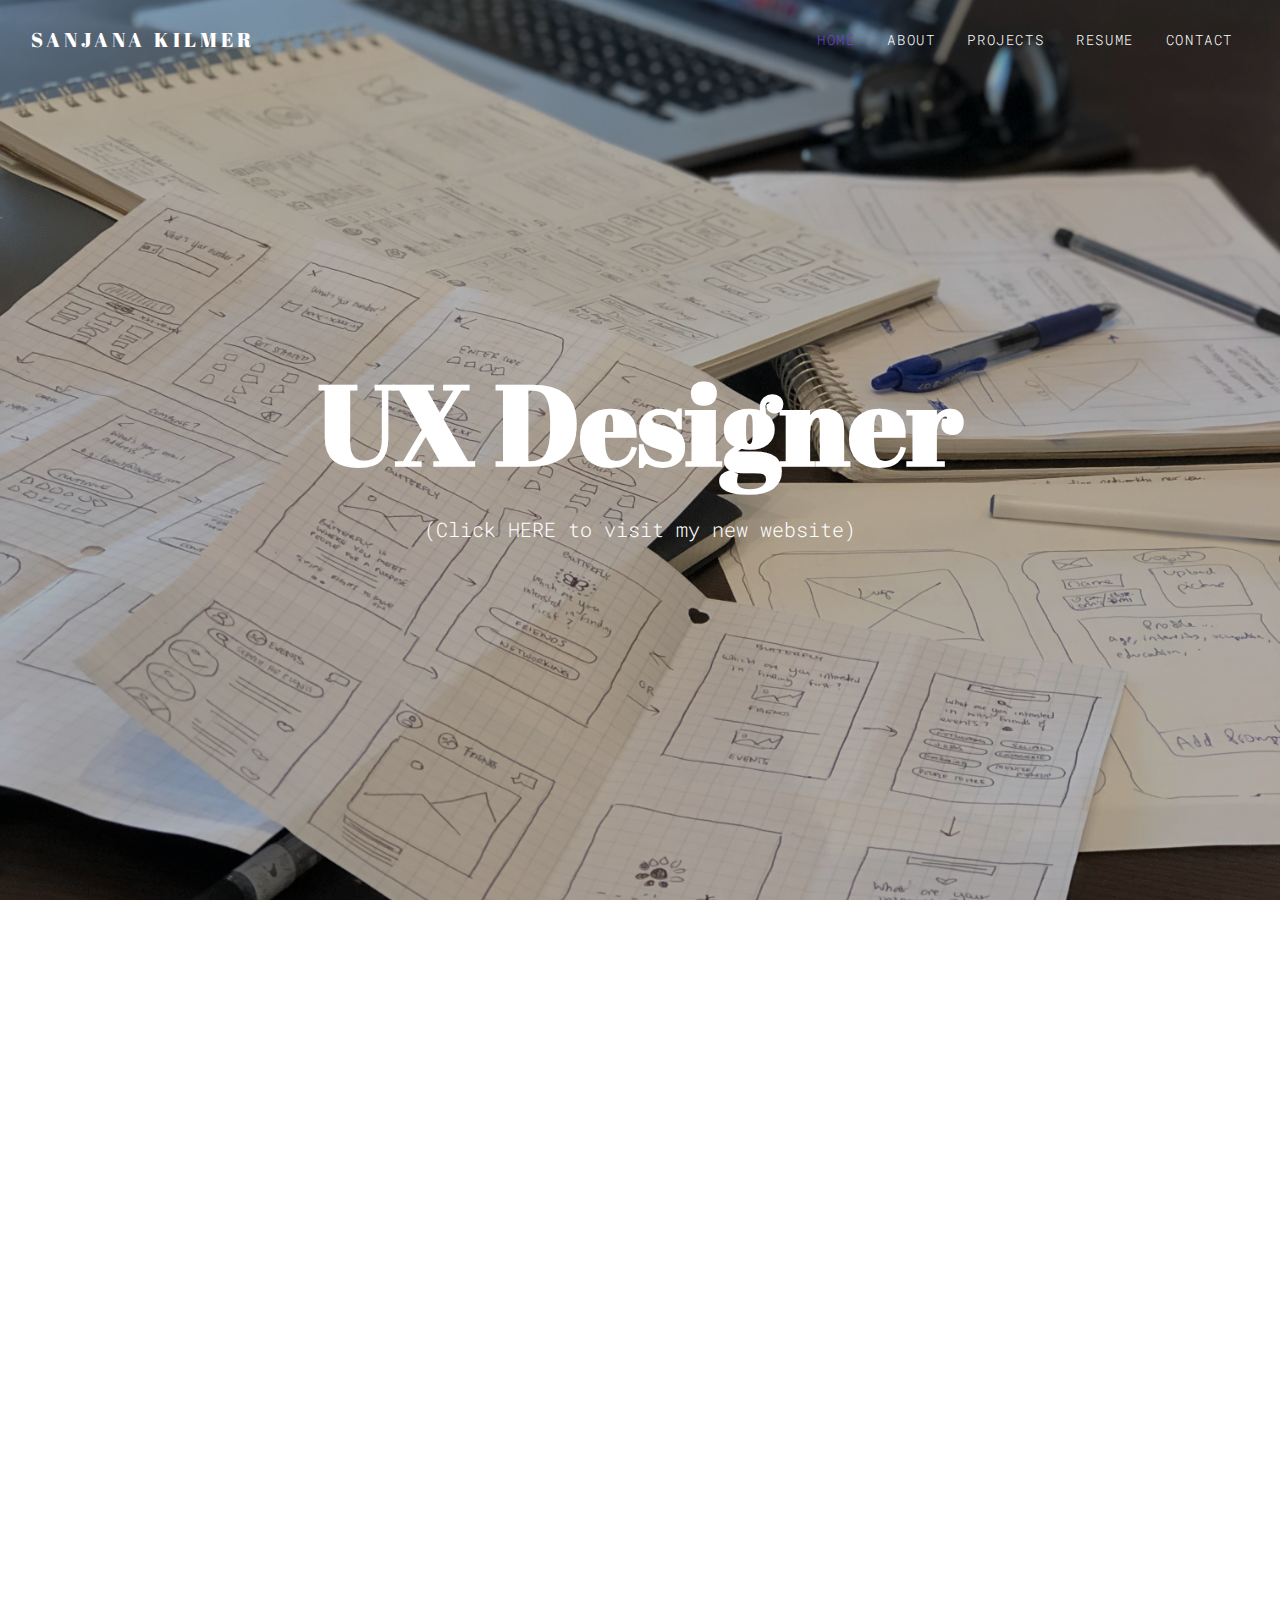
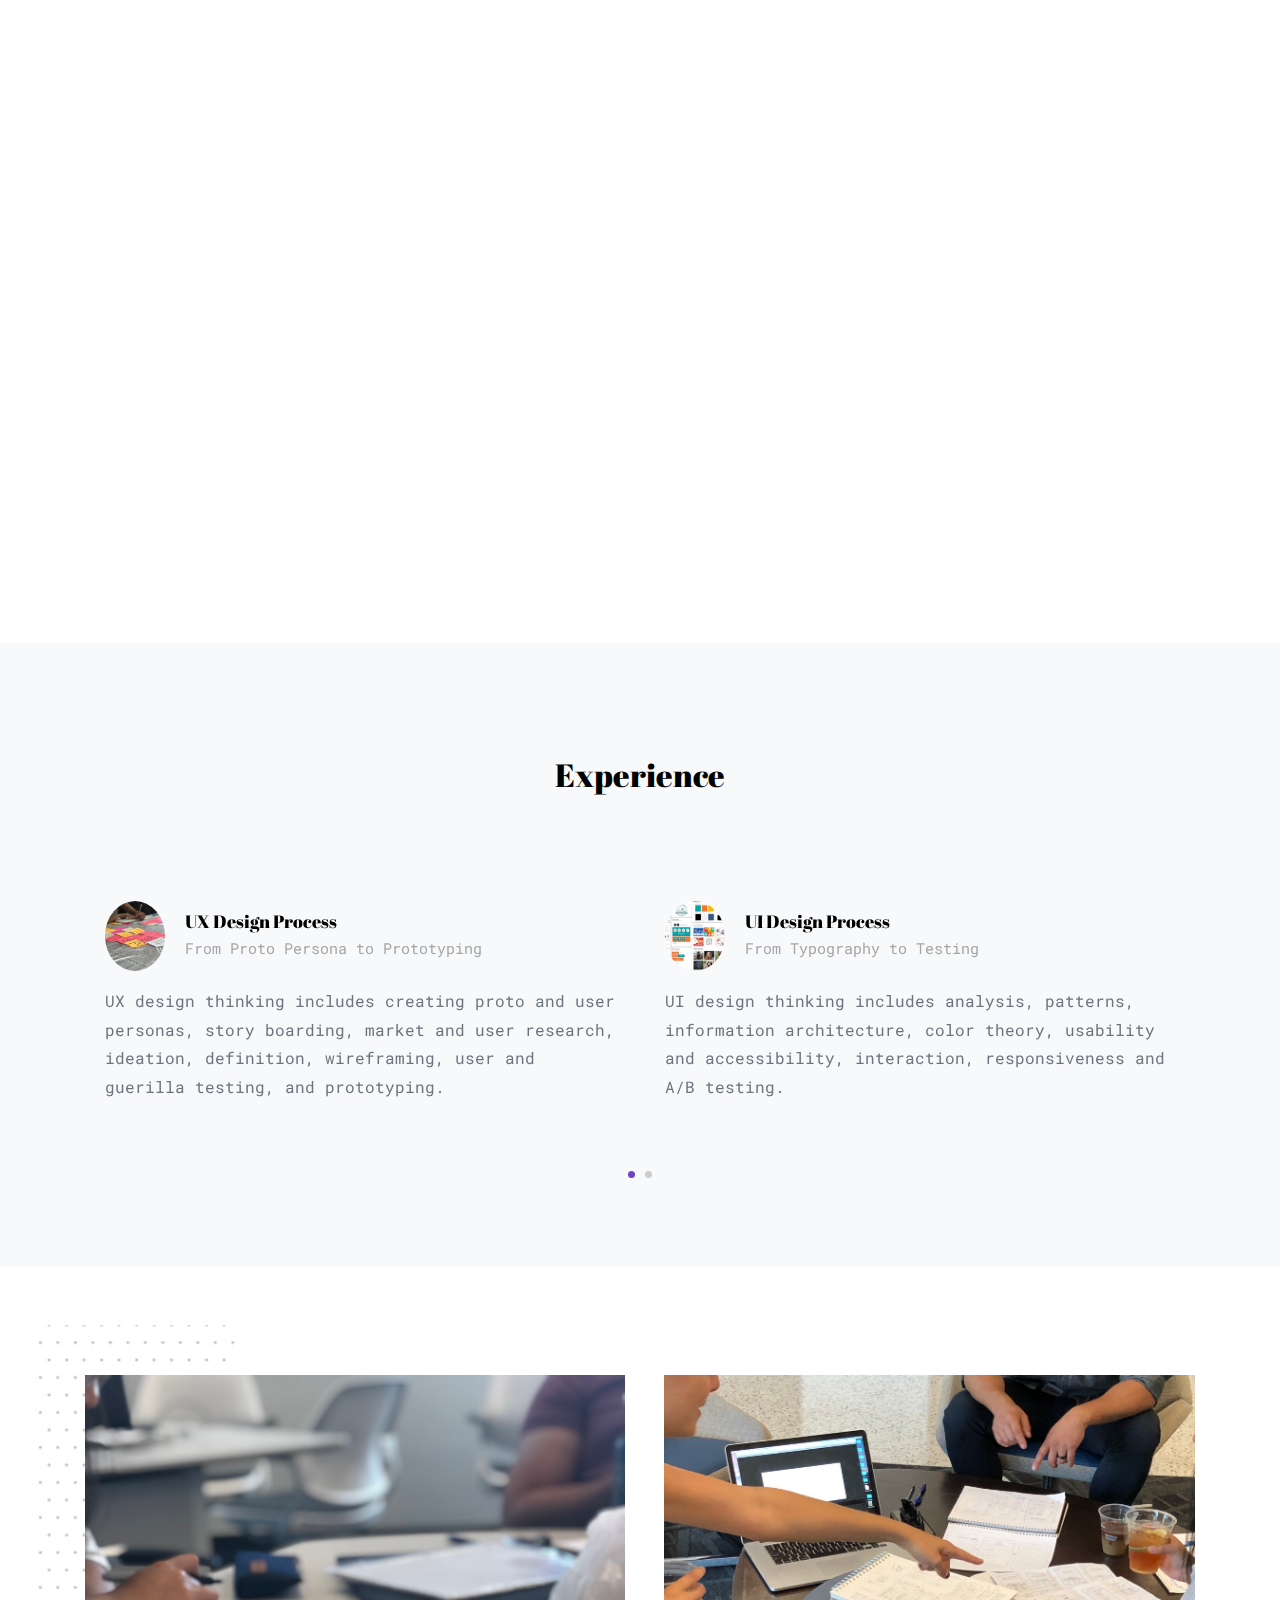
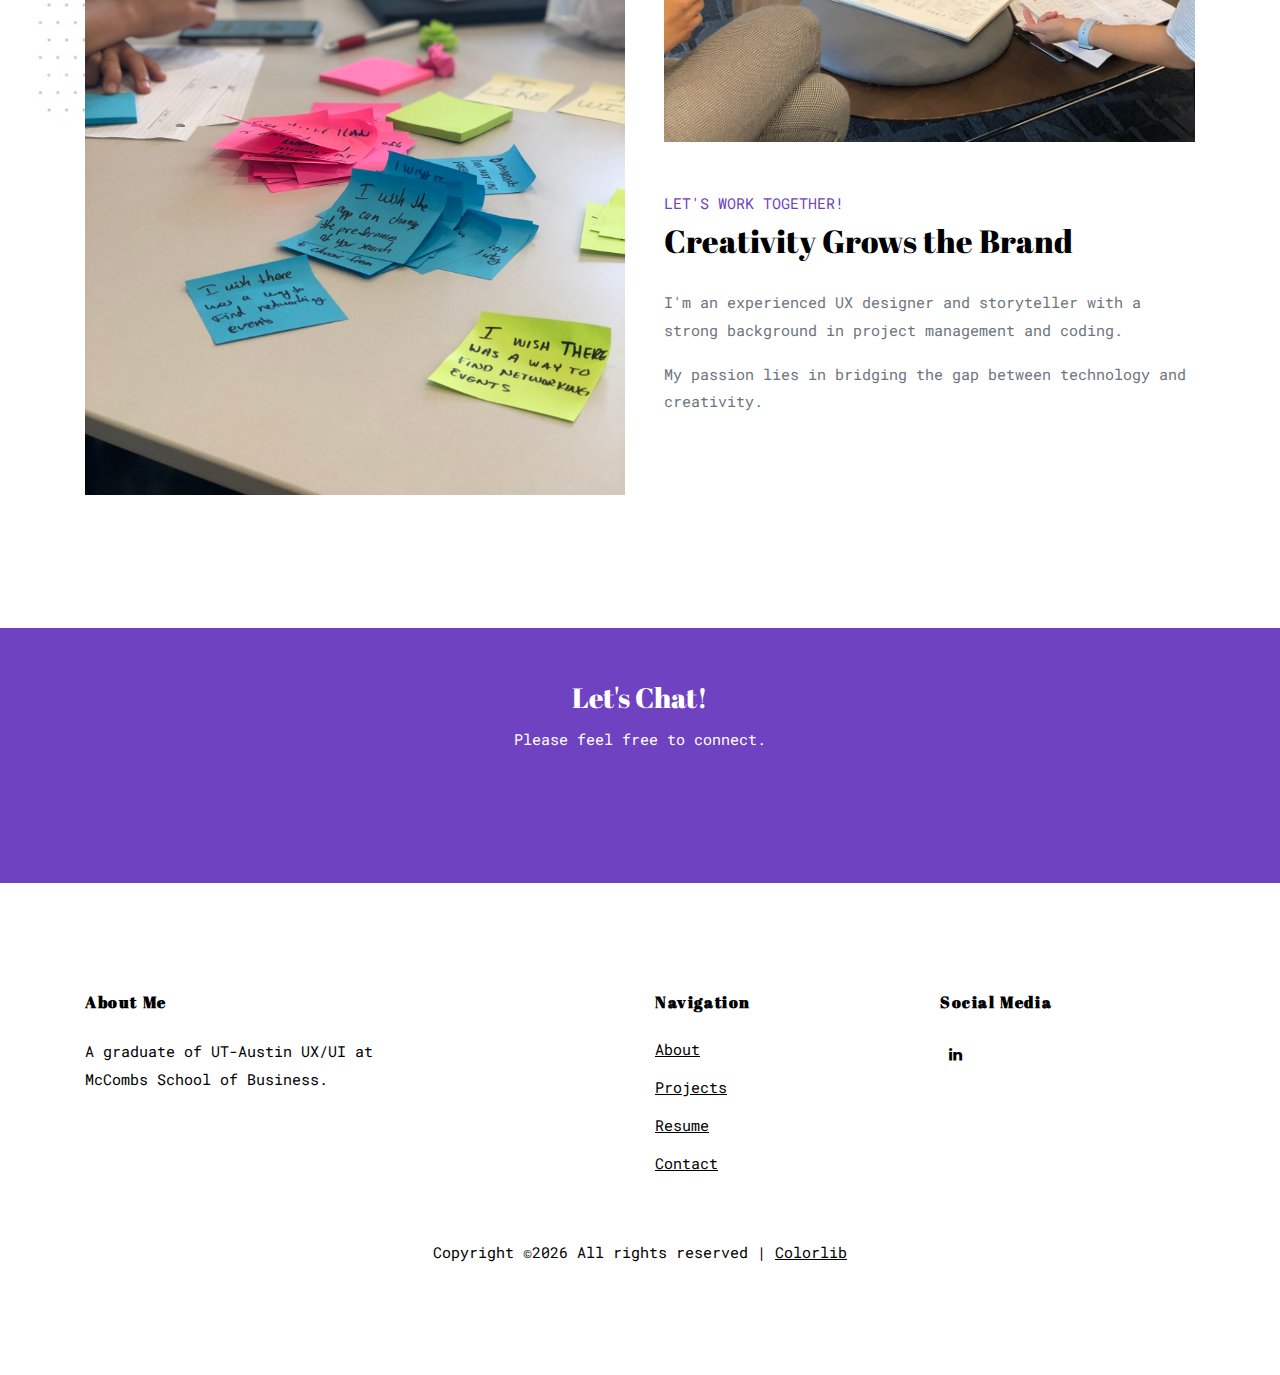
==== commit a0417697: "Update index.html" ====
--- a/index.html
+++ b/index.html
@@ -74,6 +74,7 @@
       <div class="row slider-text align-items-center justify-content-center">
         <div class="col-lg-12 text-center col-sm-12">
           <h1 class="mb-4" data-aos="fade-up" data-aos-delay="100">UX Designer</h1>
+          <a target="_blank" href="https://www.sanjanakilmer.com" ><p> (Click HERE to visit my new website)</p> </a>
         </div>
       </div>
     </div>
